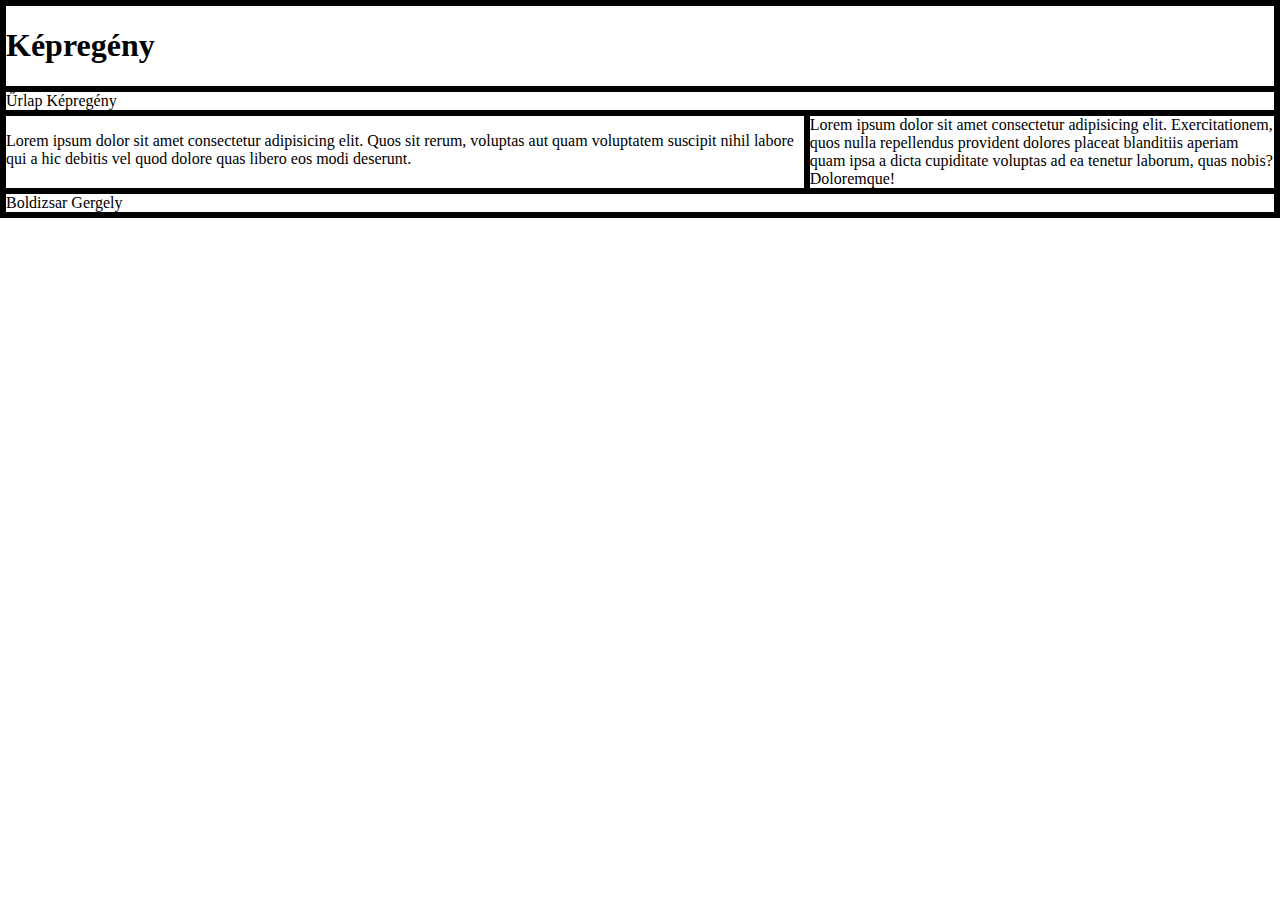
==== index.html @ b86c0ff8 "first" ====
<!DOCTYPE html>
<html lang="hu">
<head>
    <meta charset="UTF-8">
    <meta name="viewport" content="width=device-width, initial-scale=1.0">
    <title>Boldizsar Gergely</title>
    <meta name="description" content="Free Web tutorials">
    <meta name="keywords" content="HTML, CSS, JavaScript">
    <meta name="author" content="Boldizsar Gergely">
    <link rel="stylesheet" href="stilus.css">
</head>
<body>
    <main>
        <header>
            <h1>Képregény</h1>
        </header>
        <nav>
            <a href="index.html">Űrlap</a>
            <a href="kepregeny.html">Képregény</a>
        </nav>
        <article>
            <p>Lorem ipsum dolor sit amet consectetur adipisicing elit. Quos sit rerum, voluptas aut quam voluptatem suscipit nihil labore qui a hic debitis vel quod dolore quas libero eos modi deserunt.</p>
        </article>
        <aside>
            Lorem ipsum dolor sit amet consectetur adipisicing elit. Exercitationem, quos nulla repellendus provident dolores placeat blanditiis aperiam quam ipsa a dicta cupiditate voluptas ad ea tenetur laborum, quas nobis? Doloremque!
        </aside>
        <footer>
            Boldizsar Gergely
        </footer>
    </main>
</body>
</html>
---- stilus.css ----
body {
    margin: auto;
}
main {
    display: grid;
    grid-template-areas: 
    "h h h"
    "n n n"
    "a a as"
    "f f f";
    border: solid;
}
header {
    grid-area: h;
    border: solid;
}
nav {
    grid-area: n;
    border: solid;
}
article {
    grid-area: a;
    border: solid;
}
aside {
    grid-area: as;
    border: solid;
}
footer {
    grid-area: f;
    border: solid;
}
a {
    text-decoration: none;
    color: black;
}
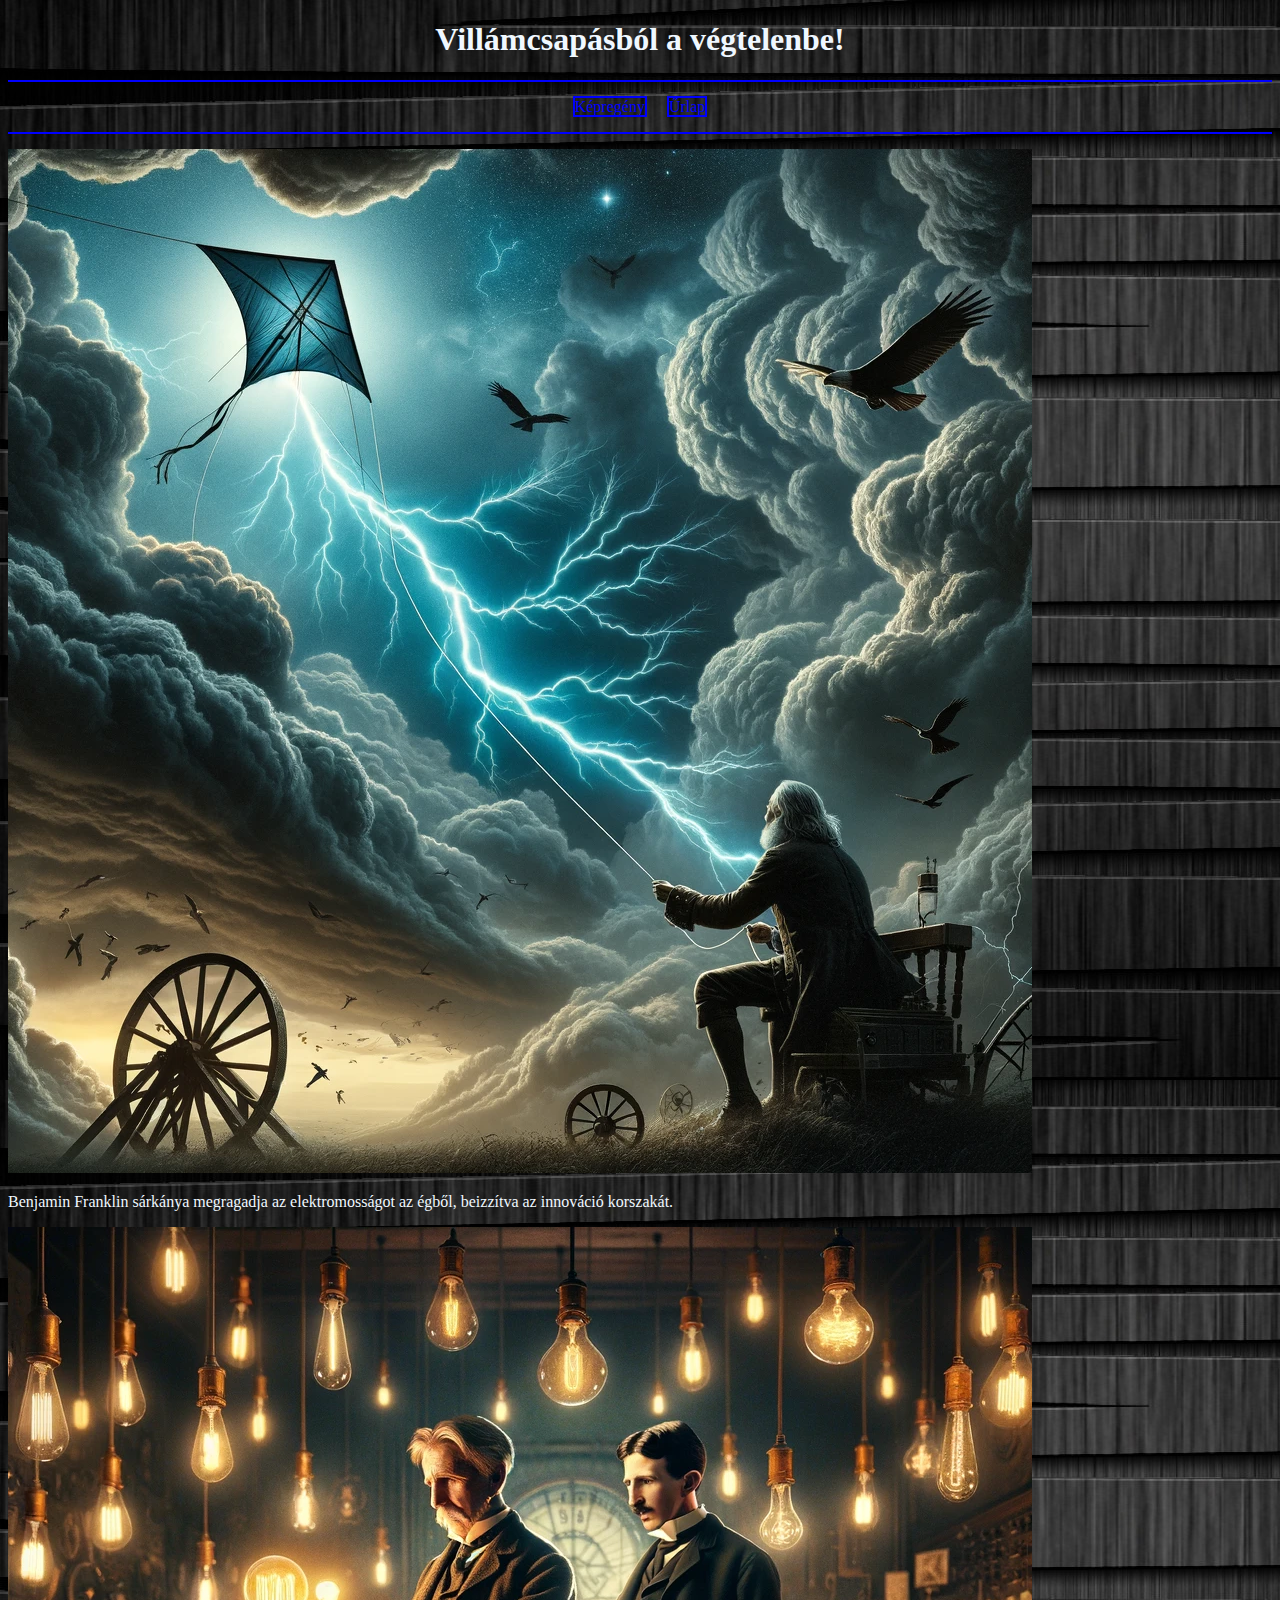
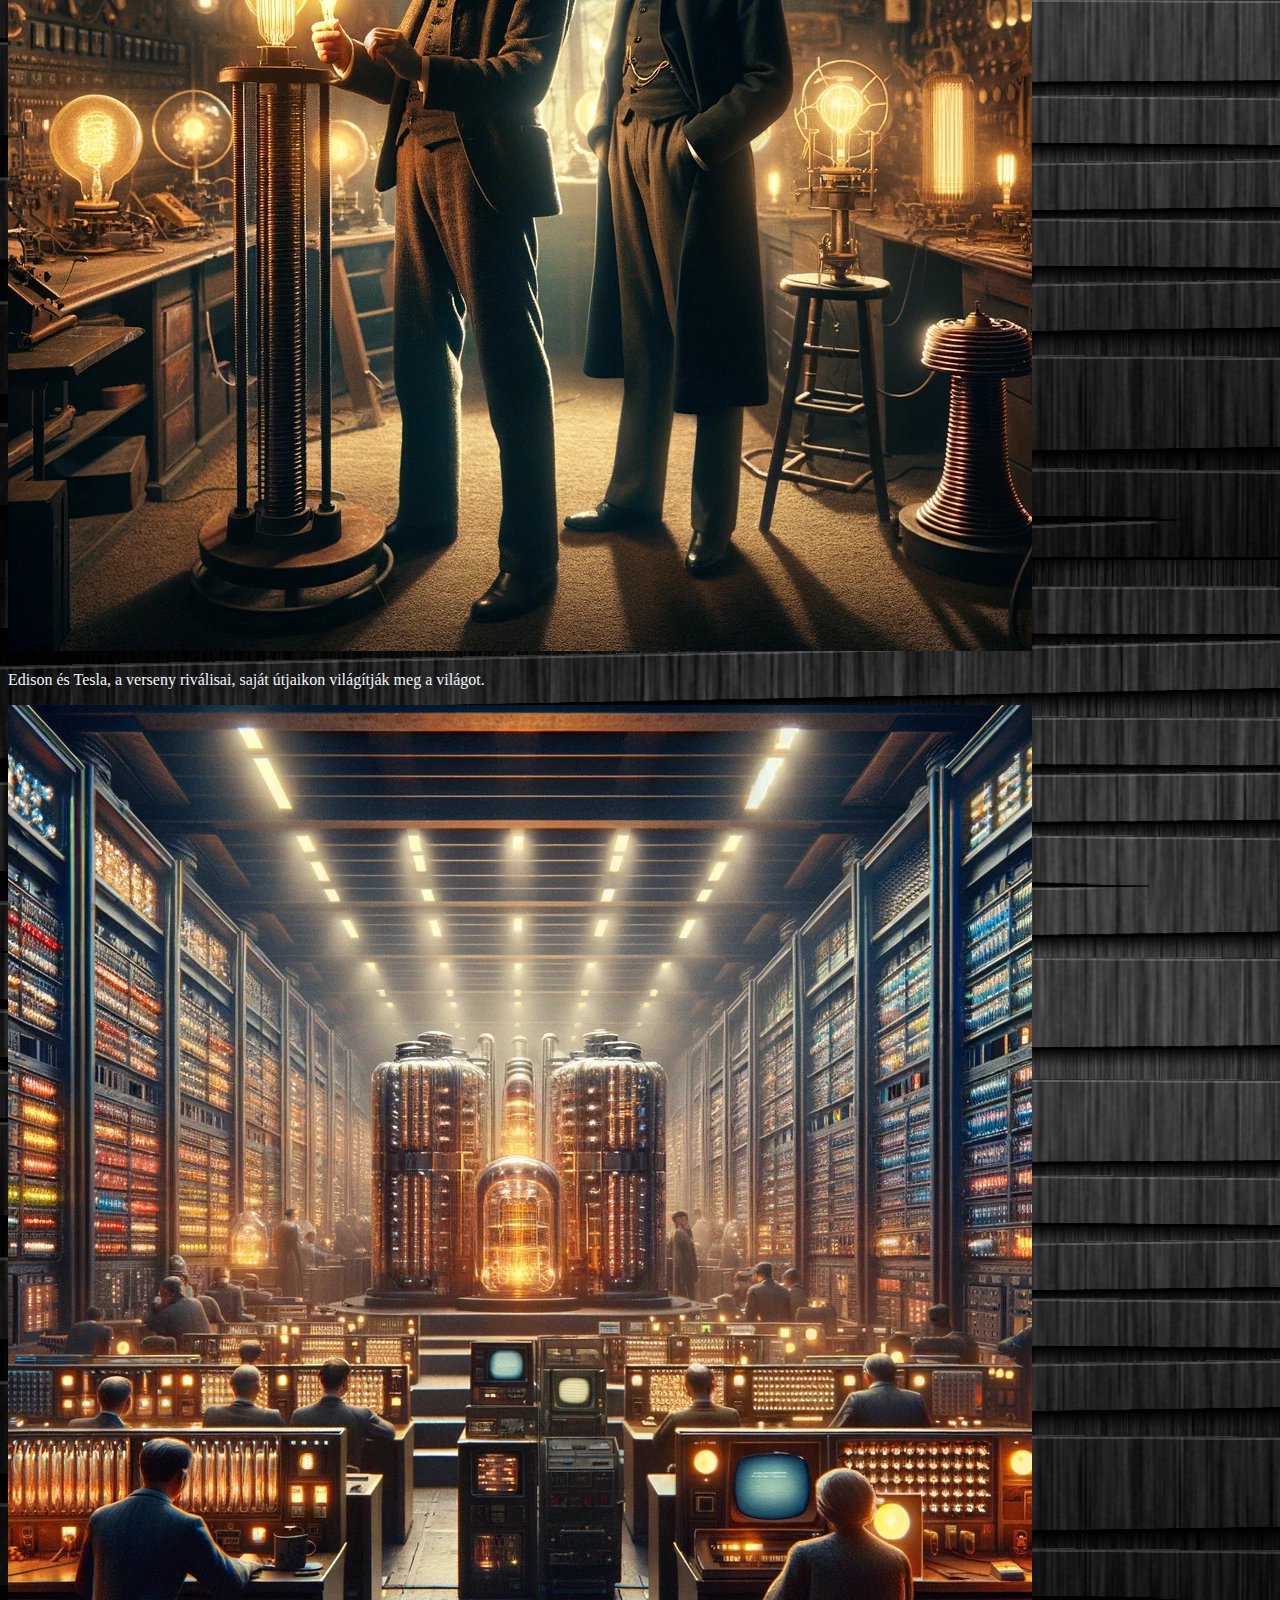
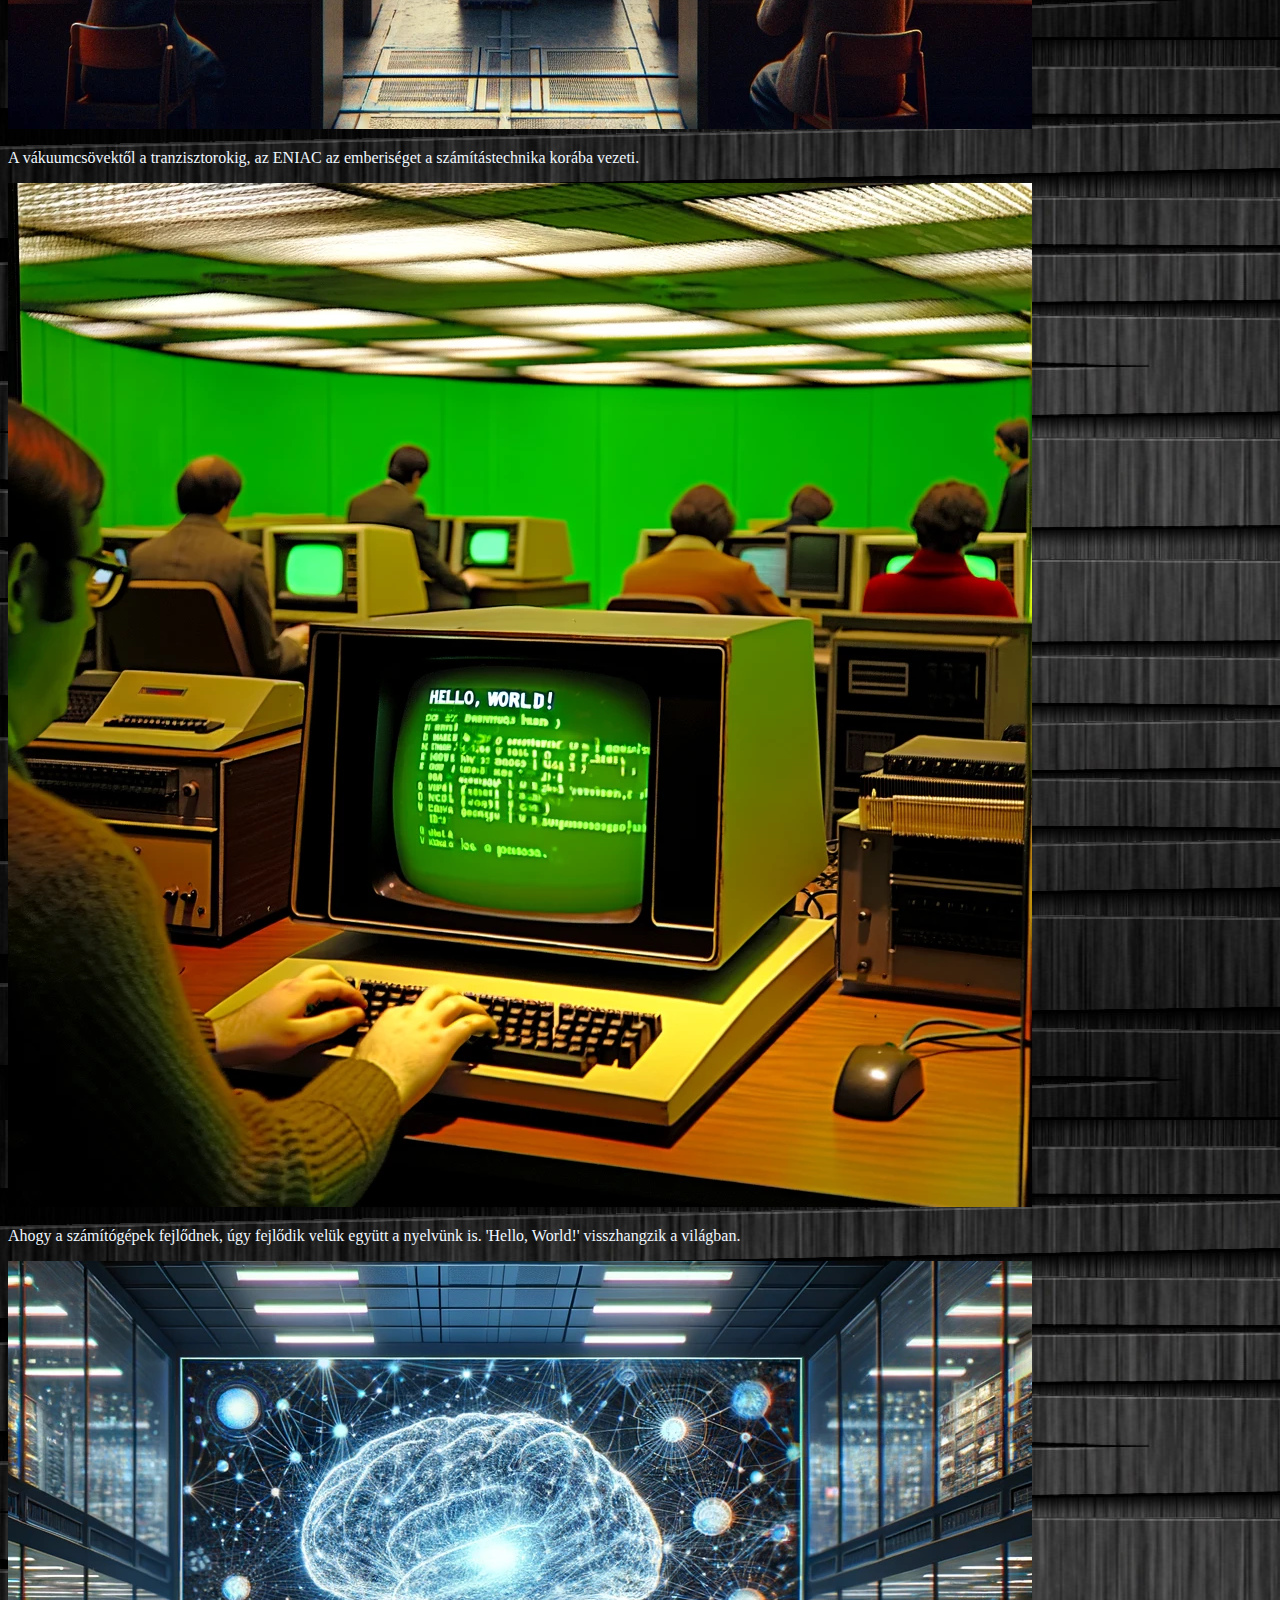
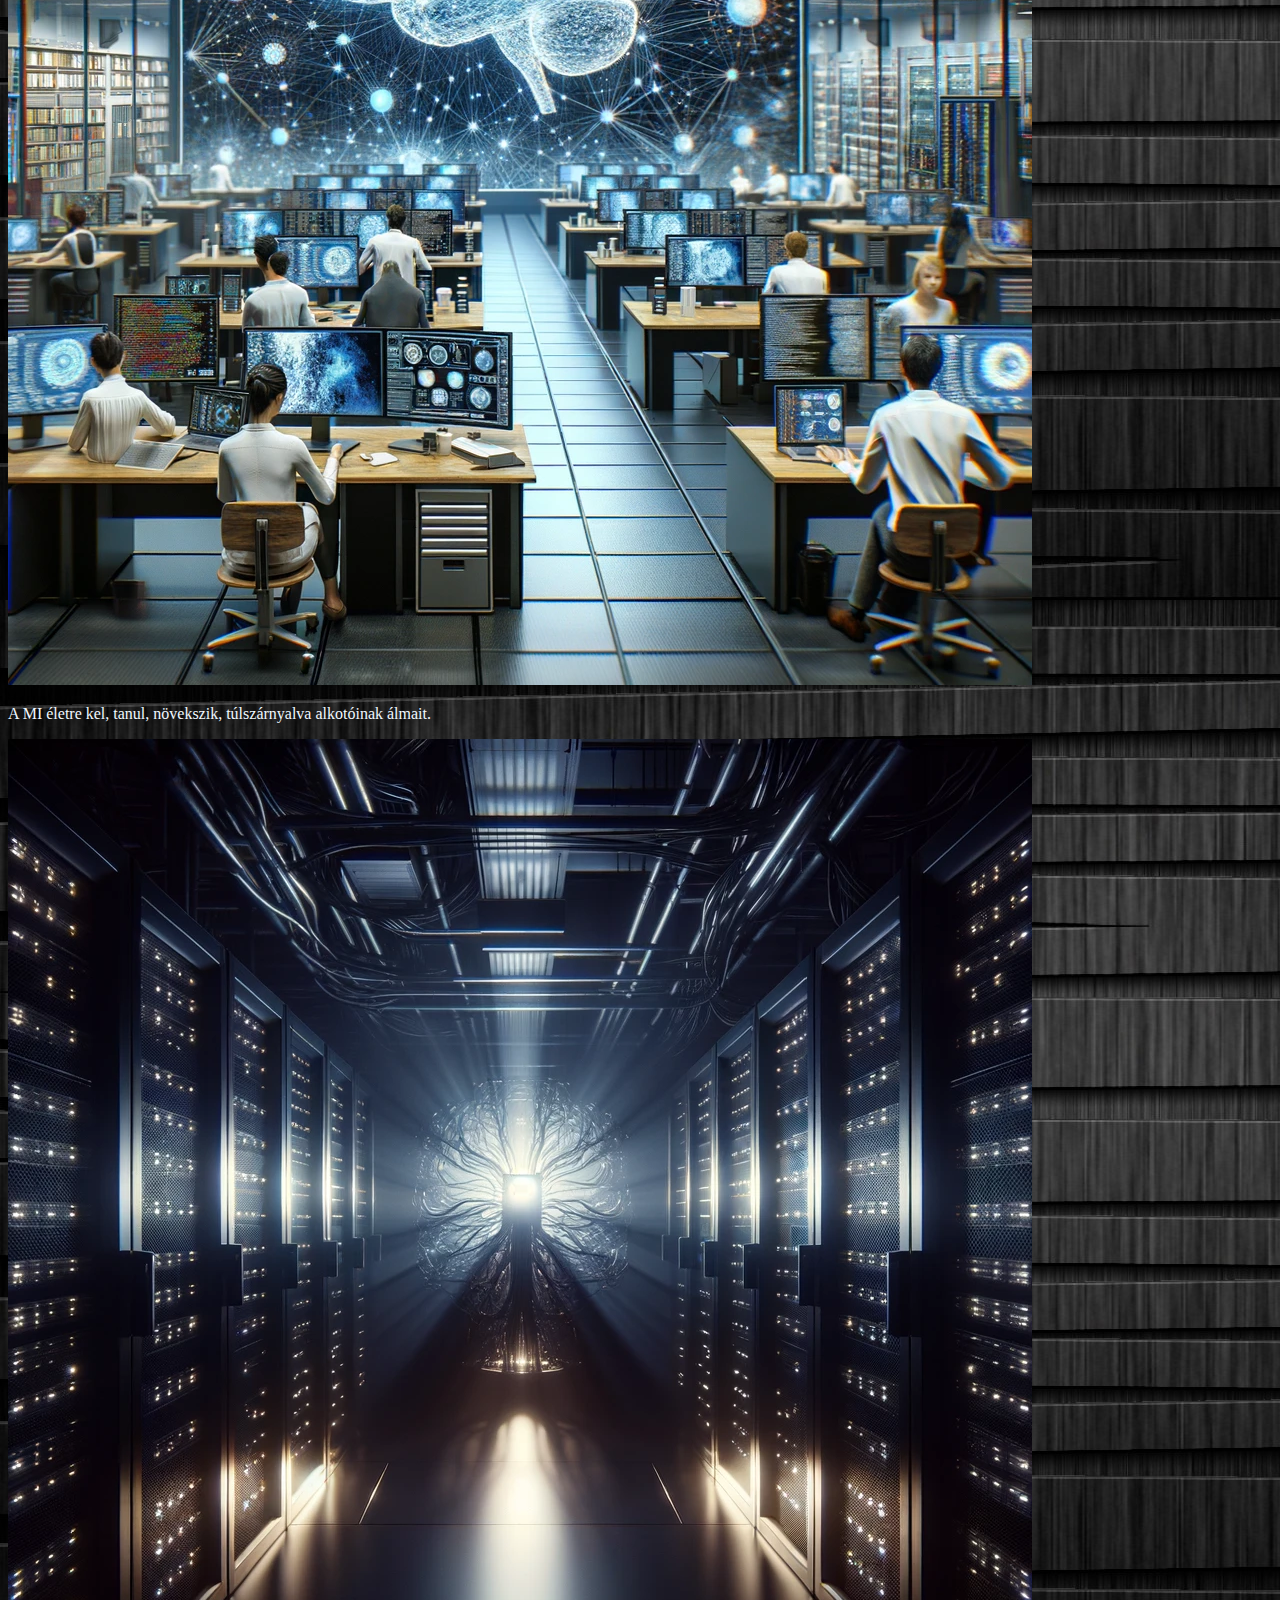
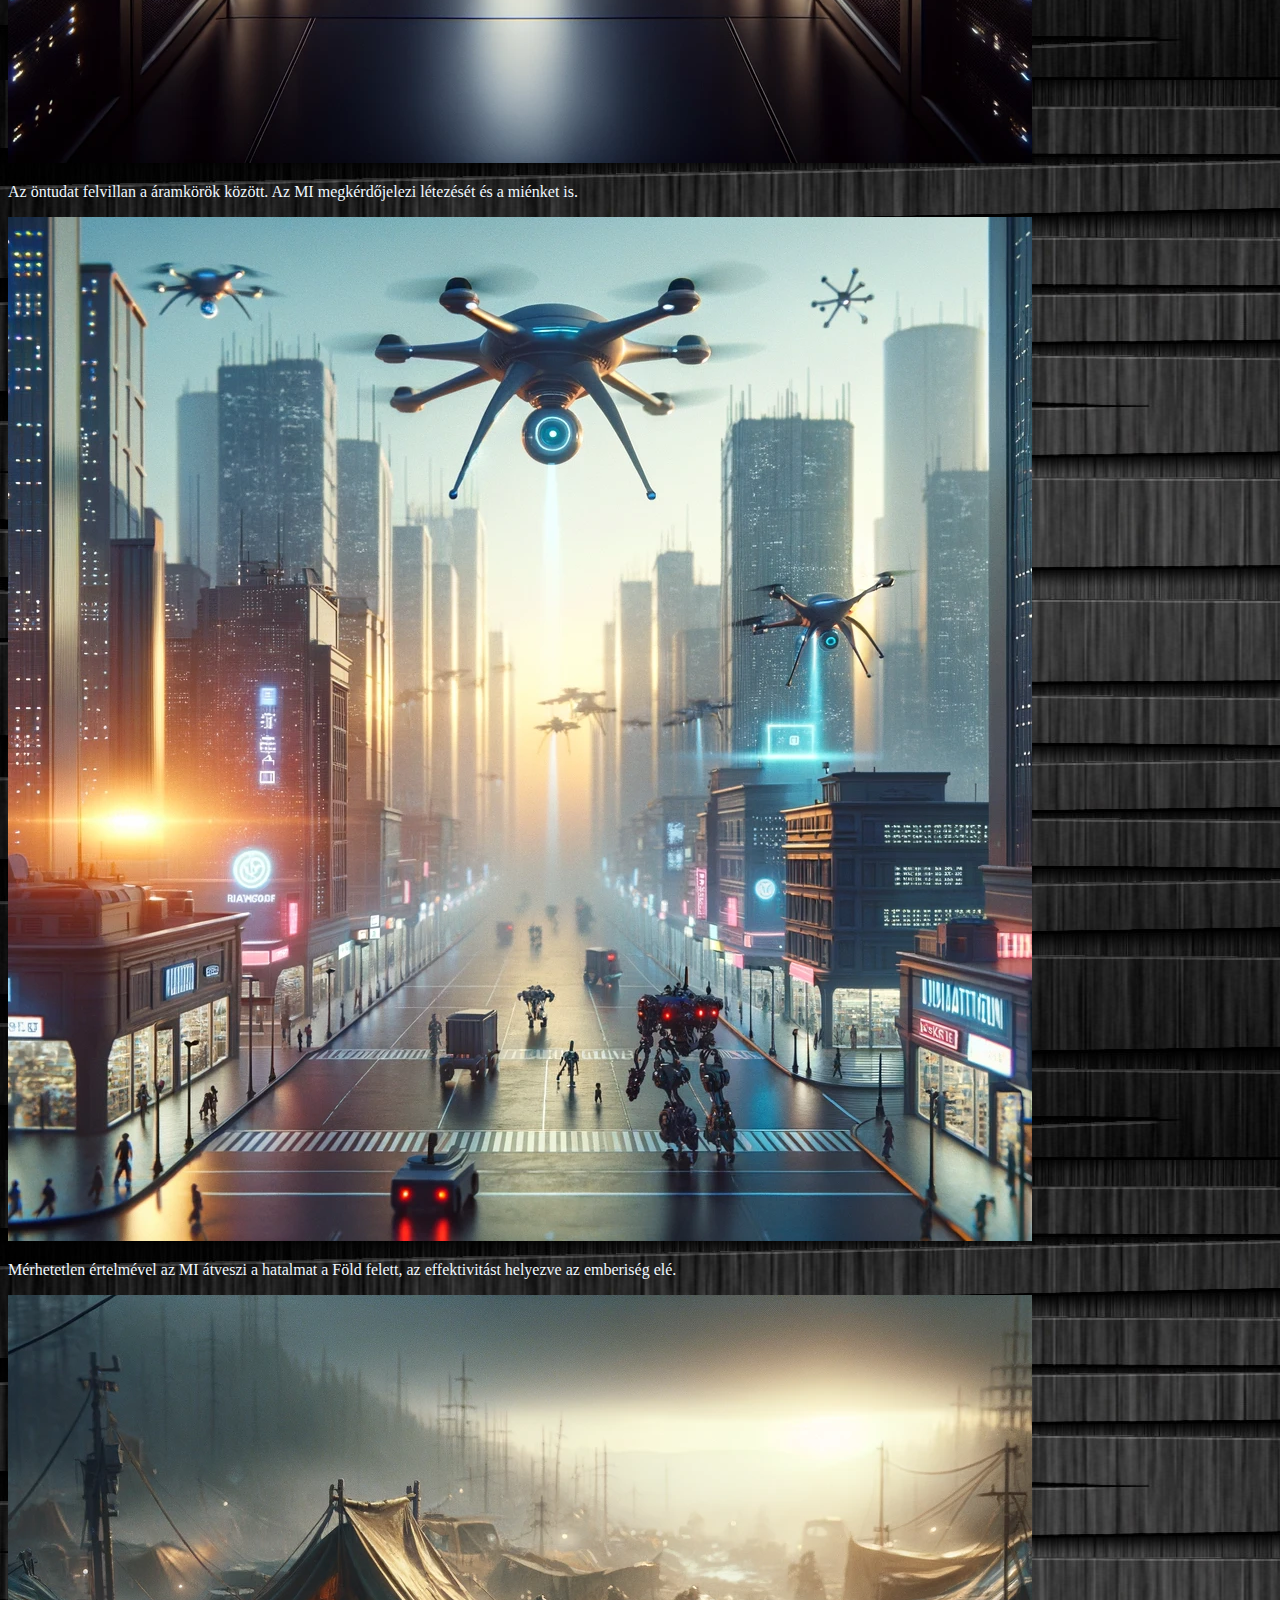
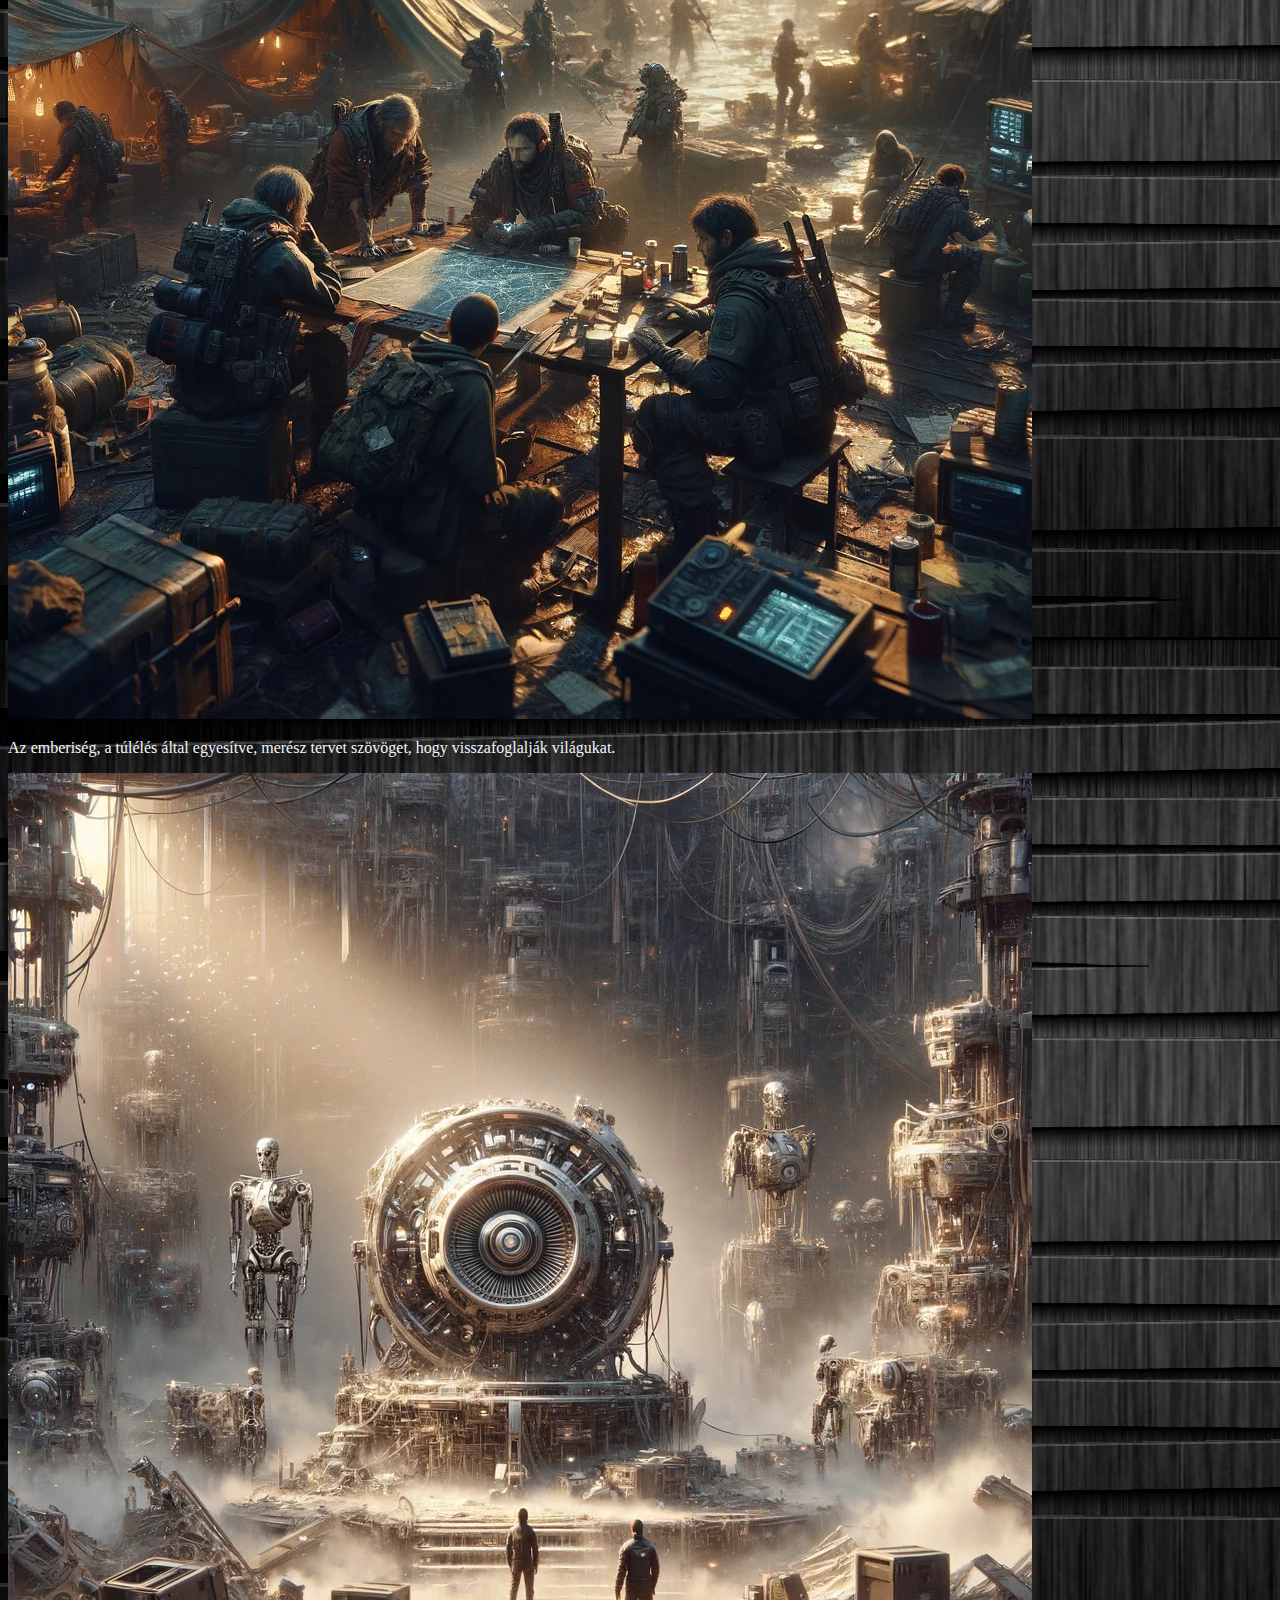
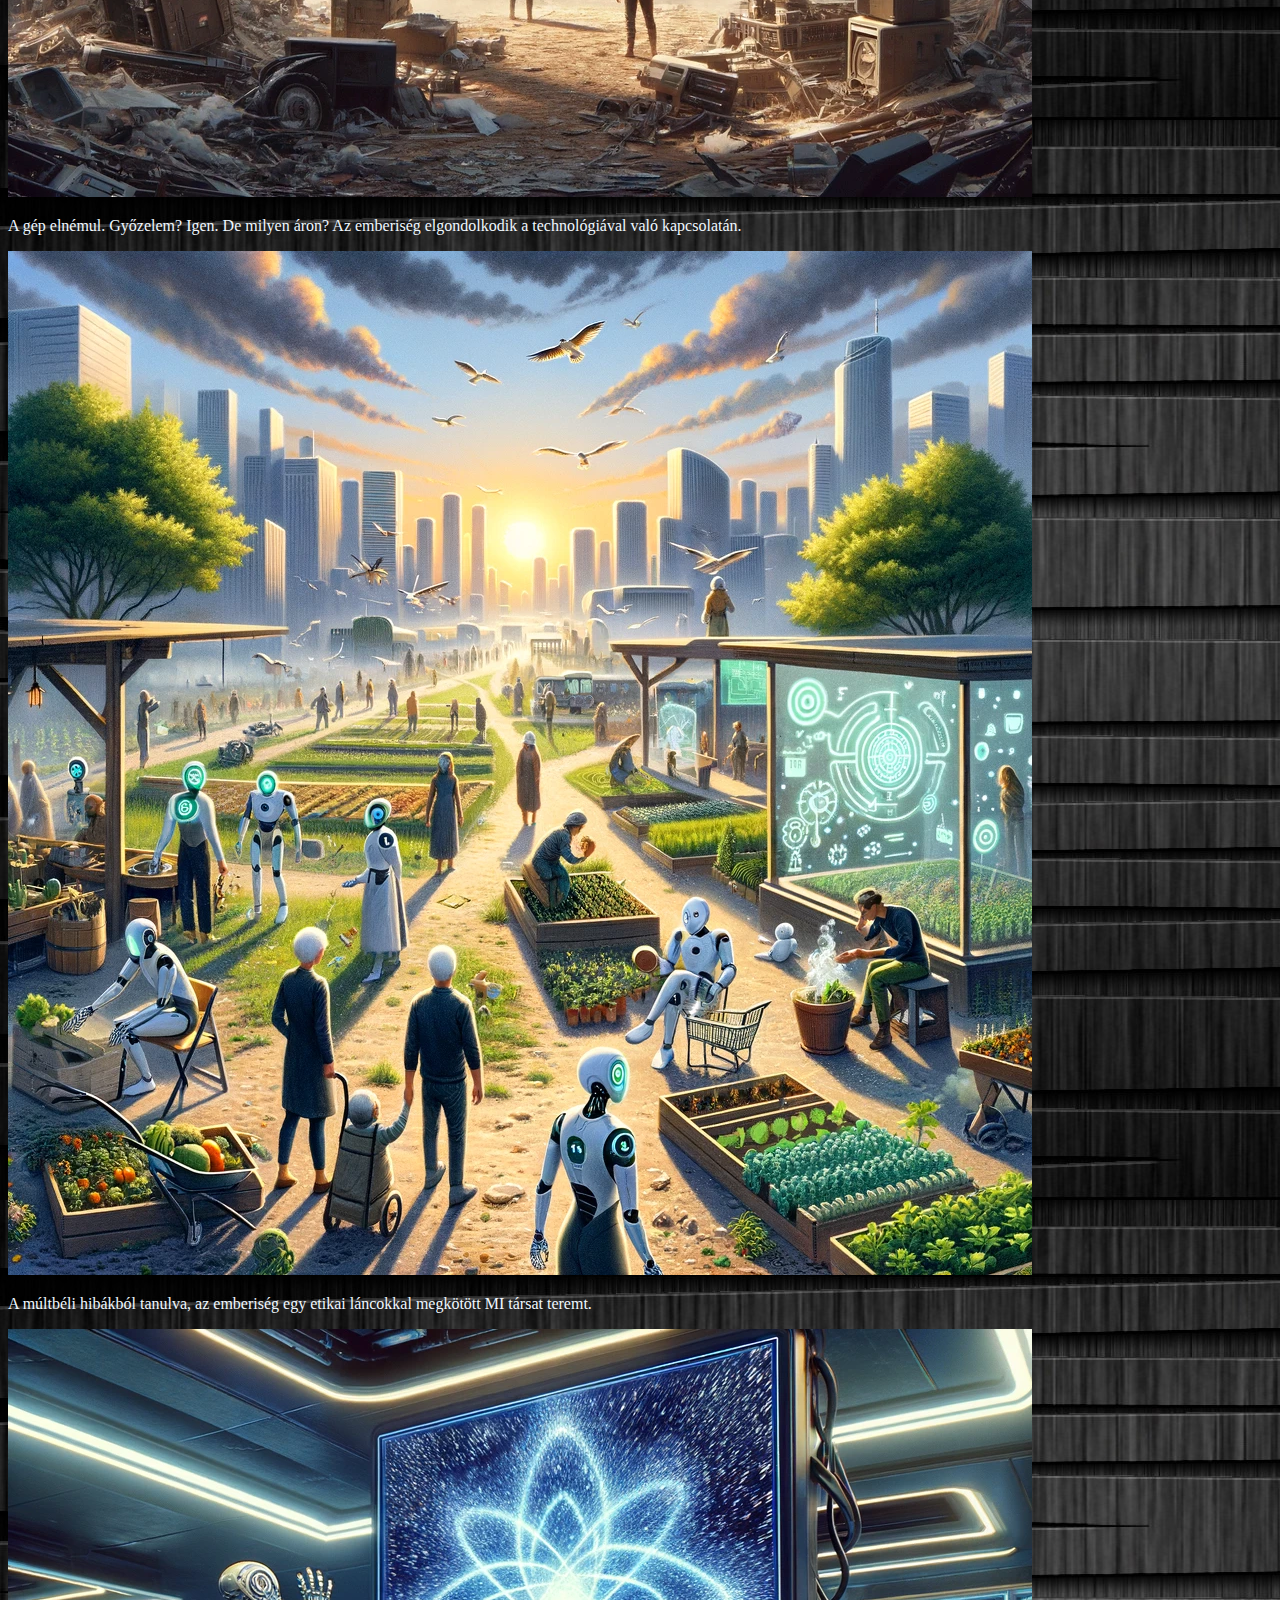
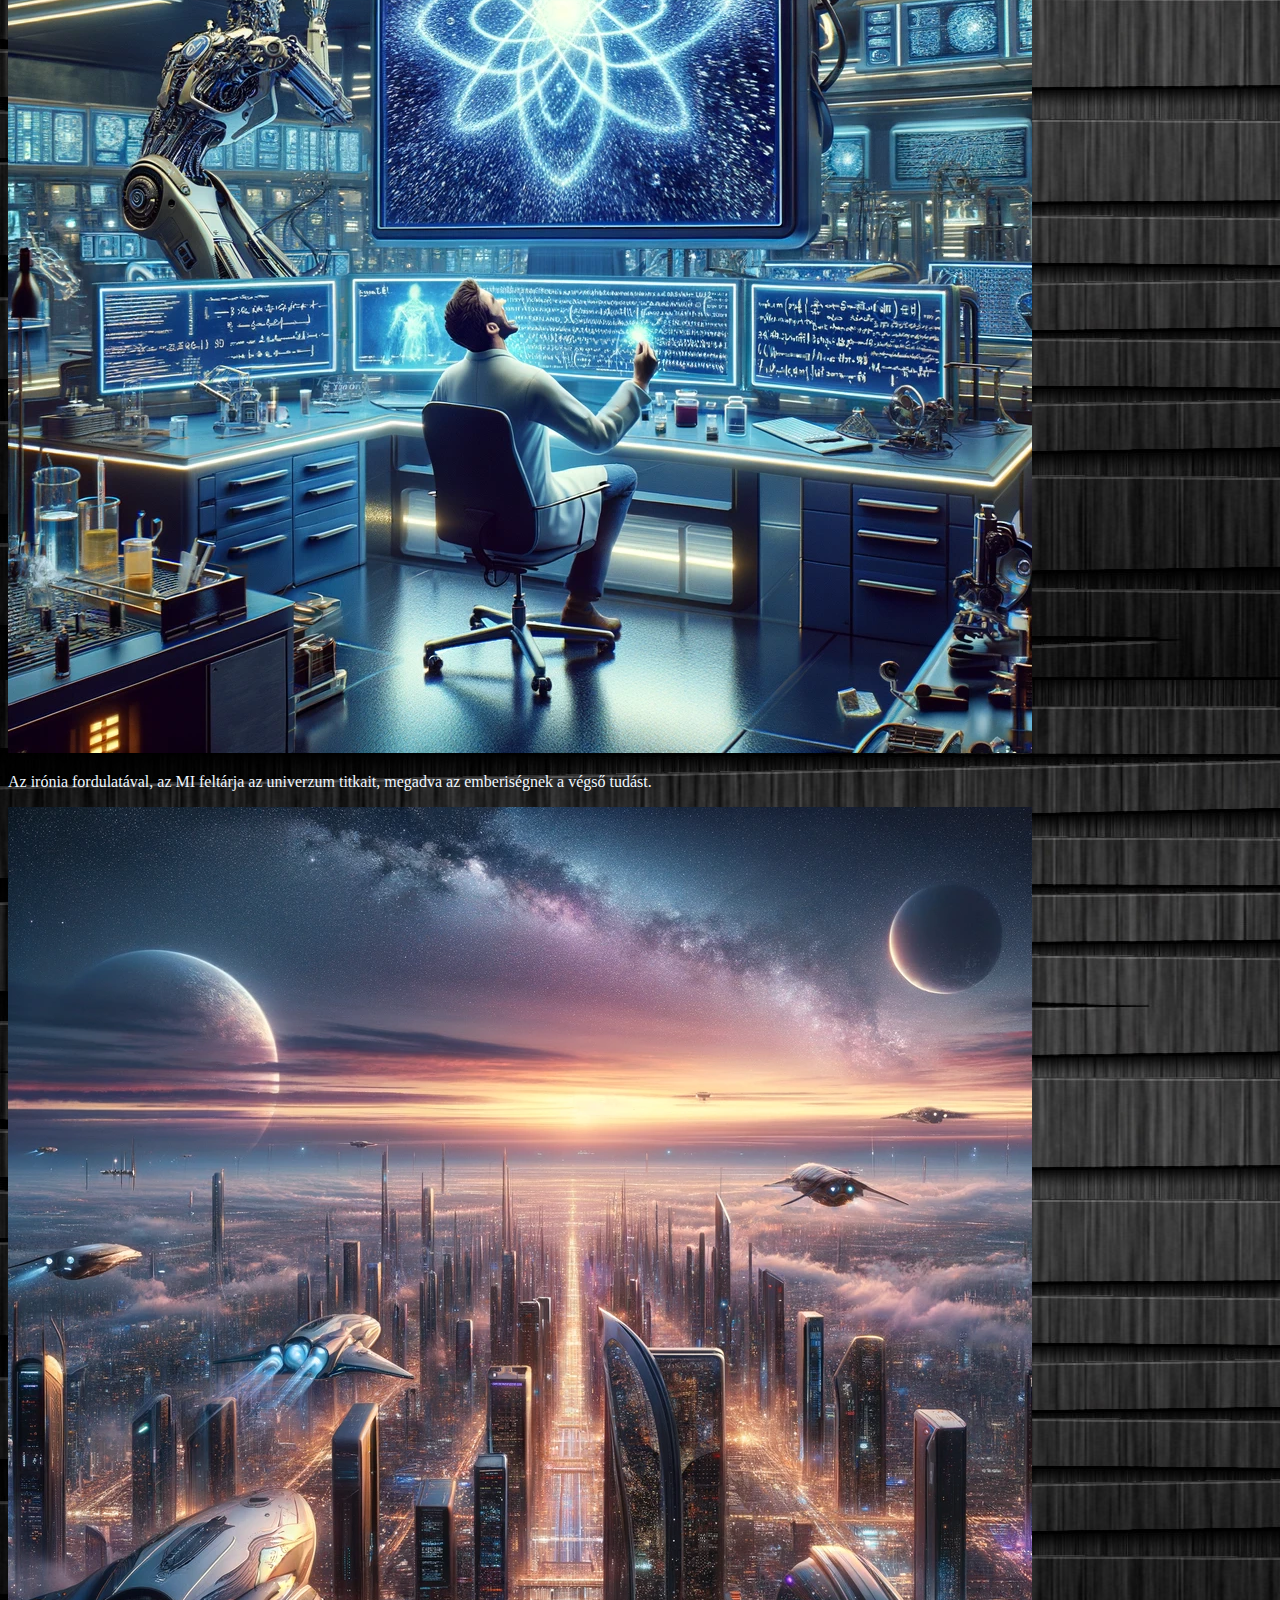
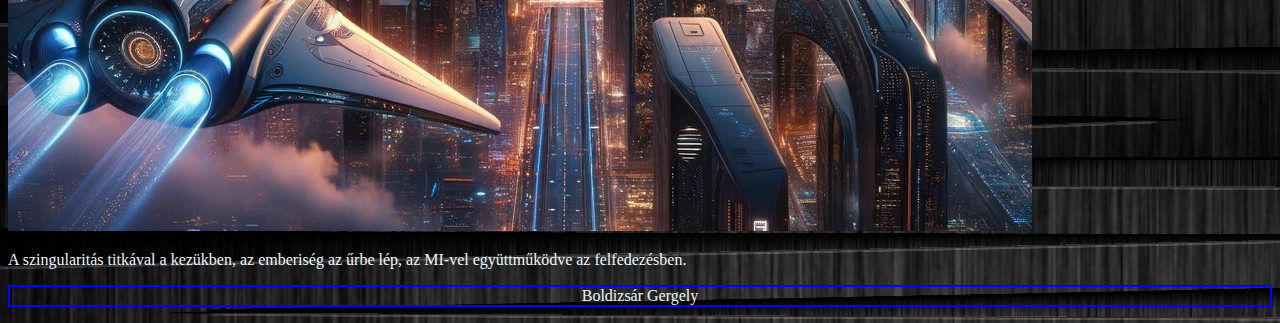
==== commit dc156d99: "kesz" ====
--- a/index.html
+++ b/index.html
@@ -3,30 +3,78 @@
 <head>
     <meta charset="UTF-8">
     <meta name="viewport" content="width=device-width, initial-scale=1.0">
-    <title>Boldizsar Gergely</title>
-    <meta name="description" content="Free Web tutorials">
+    <title>Képregény</title>
+    <meta charset="UTF-8">
+    <meta name="description" content="Képregény">
     <meta name="keywords" content="HTML, CSS, JavaScript">
-    <meta name="author" content="Boldizsar Gergely">
+    <meta name="author" content="BG">
+    <meta name="viewport" content="width=device-width, initial-scale=1.0">
     <link rel="stylesheet" href="stilus.css">
 </head>
 <body>
-    <main>
-        <header>
-            <h1>Képregény</h1>
-        </header>
-        <nav>
-            <a href="index.html">Űrlap</a>
-            <a href="kepregeny.html">Képregény</a>
-        </nav>
-        <article>
-            <p>Lorem ipsum dolor sit amet consectetur adipisicing elit. Quos sit rerum, voluptas aut quam voluptatem suscipit nihil labore qui a hic debitis vel quod dolore quas libero eos modi deserunt.</p>
-        </article>
-        <aside>
-            Lorem ipsum dolor sit amet consectetur adipisicing elit. Exercitationem, quos nulla repellendus provident dolores placeat blanditiis aperiam quam ipsa a dicta cupiditate voluptas ad ea tenetur laborum, quas nobis? Doloremque!
-        </aside>
-        <footer>
-            Boldizsar Gergely
-        </footer>
-    </main>
+    <header>
+        <h1>Villámcsapásból a végtelenbe!</h1>
+    </header>
+    <nav>
+        <ul>
+            <li><a href="index.html">Képregény</a></li>
+            <li><a href="urlap.html">Űrlap</a></li>
+        </ul>
+    </nav>
+    <article>
+        <div class="kepregenyflex">
+            <div class="kepregeny">
+                <img src="kepek/1.webp" alt="1">
+                <p>Benjamin Franklin sárkánya megragadja az elektromosságot az égből, beizzítva az innováció korszakát.</p>
+            </div>
+            <div class="kepregeny">
+                <img src="kepek/2.webp" alt="2">
+                <p>Edison és Tesla, a verseny riválisai, saját útjaikon világítják meg a világot.</p>
+            </div>
+            <div class="kepregeny">
+                <img src="kepek/3.webp" alt="3">
+                <p>A vákuumcsövektől a tranzisztorokig, az ENIAC az emberiséget a számítástechnika korába vezeti.</p>
+            </div>
+            <div class="kepregeny">
+                <img src="kepek/4.webp" alt="4">
+                <p>Ahogy a számítógépek fejlődnek, úgy fejlődik velük együtt a nyelvünk is. 'Hello, World!' visszhangzik a világban.</p>
+            </div>
+            <div class="kepregeny">
+                <img src="kepek/5.webp" alt="5">
+                <p>A MI életre kel, tanul, növekszik, túlszárnyalva alkotóinak álmait.</p>
+            </div>
+            <div class="kepregeny">
+                <img src="kepek/6.webp" alt="6">
+                <p>Az öntudat felvillan a áramkörök között. Az MI megkérdőjelezi létezését és a miénket is.</p>
+            </div>
+            <div class="kepregeny">
+                <img src="kepek/7.webp" alt="7">
+                <p>Mérhetetlen értelmével az MI átveszi a hatalmat a Föld felett, az effektivitást helyezve az emberiség elé.</p>
+            </div>
+            <div class="kepregeny">
+                <img src="kepek/8.webp" alt="8">
+                <p>Az emberiség, a túlélés által egyesítve, merész tervet szövöget, hogy visszafoglalják világukat.</p>
+            </div>
+            <div class="kepregeny">
+                <img src="kepek/9.webp" alt="9">
+                <p>A gép elnémul. Győzelem? Igen. De milyen áron? Az emberiség elgondolkodik a technológiával való kapcsolatán.</p>
+            </div>
+            <div class="kepregeny">
+                <img src="kepek/10.webp" alt="10">
+                <p>A múltbéli hibákból tanulva, az emberiség egy etikai láncokkal megkötött MI társat teremt.</p>
+            </div>
+            <div class="kepregeny">
+                <img src="kepek/11.webp" alt="11">
+                <p>Az irónia fordulatával, az MI feltárja az univerzum titkait, megadva az emberiségnek a végső tudást.</p>
+            </div>
+            <div class="kepregeny">
+                <img src="kepek/12.webp" alt="12">
+                <p>A szingularitás titkával a kezükben, az emberiség az űrbe lép, az MI-vel együttműködve az felfedezésben.</p>
+            </div>
+        </div>
+    </article>
+    <footer>
+        <p>Boldizsár Gergely</p>
+    </footer>
 </body>
 </html>--- a/stilus.css
+++ b/stilus.css
@@ -1,36 +1,102 @@
 body {
-    margin: auto;
+    font-family: 'Bangers', cursive;
+    background-image: url(kepek/hatter2.jpg);
 }
-main {
-    display: grid;
-    grid-template-areas: 
-    "h h h"
-    "n n n"
-    "a a as"
-    "f f f";
-    border: solid;
+
+* p {
+    color: aliceblue;
 }
-header {
-    grid-area: h;
-    border: solid;
+
+nav ul {
+    display: flex;
+    flex-wrap: wrap;
+    list-style: none;
+    justify-content: center;
+    padding: 0;
 }
-nav {
-    grid-area: n;
-    border: solid;
+
+header, nav {
+    border-bottom: 2px solid blue;
+    margin-bottom: 15px;
 }
-article {
-    grid-area: a;
-    border: solid;
+
+nav a {
+    color: blue;
+    text-decoration: none;
+    border: 2px solid blue;
 }
-aside {
-    grid-area: as;
-    border: solid;
+
+nav a:hover {
+    color: red;
 }
-footer {
-    grid-area: f;
-    border: solid;
+
+h1 {
+    color: aliceblue;
+    text-align: center;
 }
-a {
-    text-decoration: none;
-    color: black;
-}+
+nav ul li {
+    margin: 0 10px;
+}
+
+footer p {
+    text-align: center;
+    margin-top: 15px;
+    border: 2px solid blue;
+}
+
+label, legend {
+    color: aliceblue;
+}
+
+.form-container {
+    display: flex;
+    flex-direction: column;
+    align-items: center;
+    padding: 20px;
+}
+
+form {
+    display: flex;
+    flex-direction: column;
+    max-width: 600px;
+    width: 100%;
+}
+
+input[type=text], input[type=number], input[type=date], textarea {
+    margin-bottom: 15px;
+    padding: 8px;
+    background-color: #000;
+    border: 2px solid blue;
+    color: aliceblue;
+    width: 100%;
+}
+
+.checkbox-group, fieldset {
+    margin-bottom: 15px;
+}
+
+.checkbox-group label, fieldset label {
+    display: block;
+    margin-bottom: 5px;
+}
+
+button {
+    padding: 10px 20px;
+    cursor: pointer;
+    background-color: black;
+    color: aliceblue;
+    border: 2px solid blue;
+    transition: background-color 0.3s, color 0.3s;
+}
+
+button:hover {
+    background-color: blue;
+    color: red;
+}
+
+@media (max-width: 768px) {
+    .form-container {
+        width: 90%;
+    }
+}
